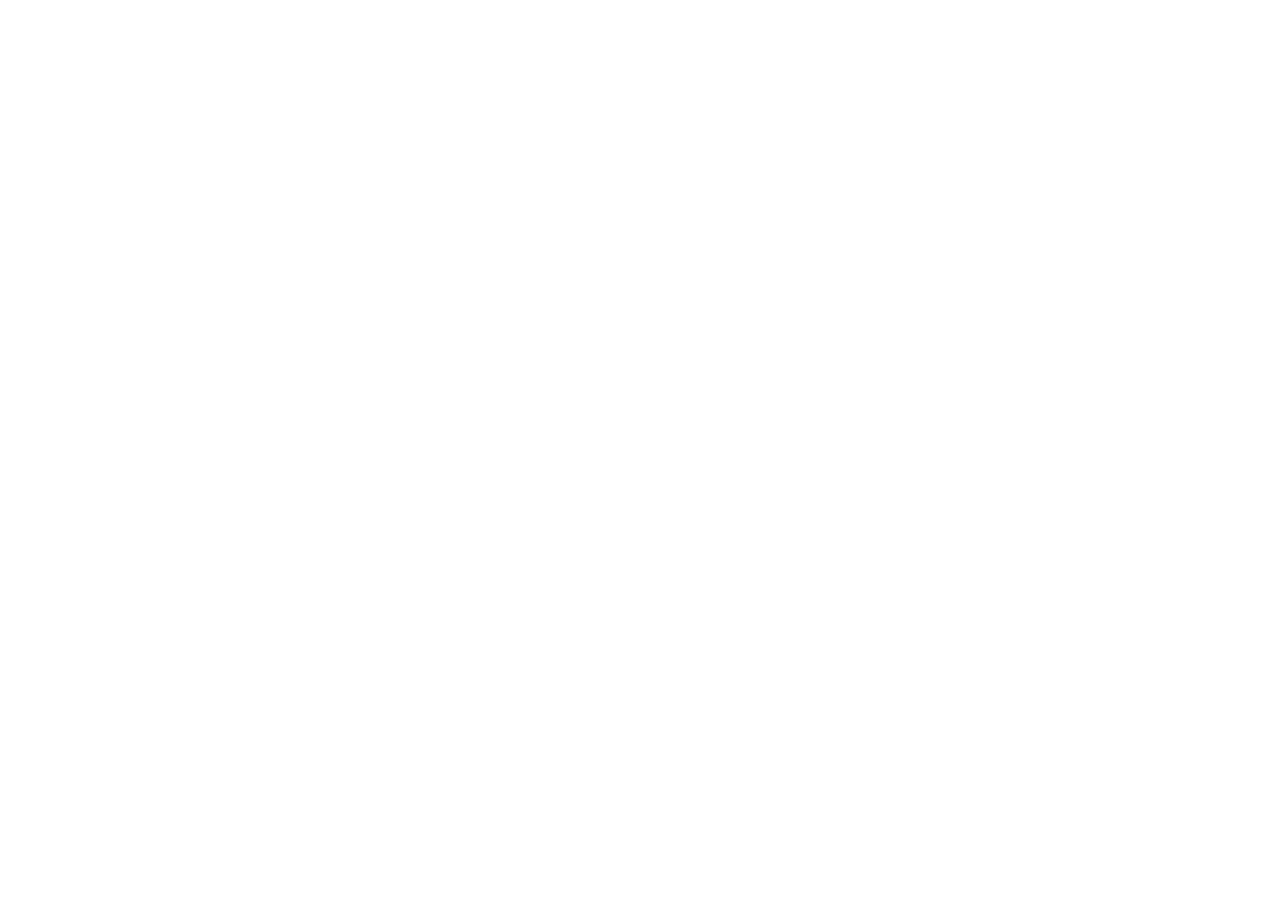
==== index.html @ 429da4ff "Create index.html" ====
<!DOCTYPE html>
<html lang="pt-br">
<head>
    <meta charset="UTF-8">
    <meta name="viewport" content="width=device-width, initial-scale=1.0">
    <link rel="icon" href="data:image/svg+xml,<svg xmlns=%22http://www.w3.org/2000/svg%22 viewBox=%2210 0 100 100%22><text y=%22.90em%22 font-size=%2290%22>💻</text></svg>"></link>
    <title>Projeto Redes Sociais</title>
</head>
<body>
    
</body>
</html>
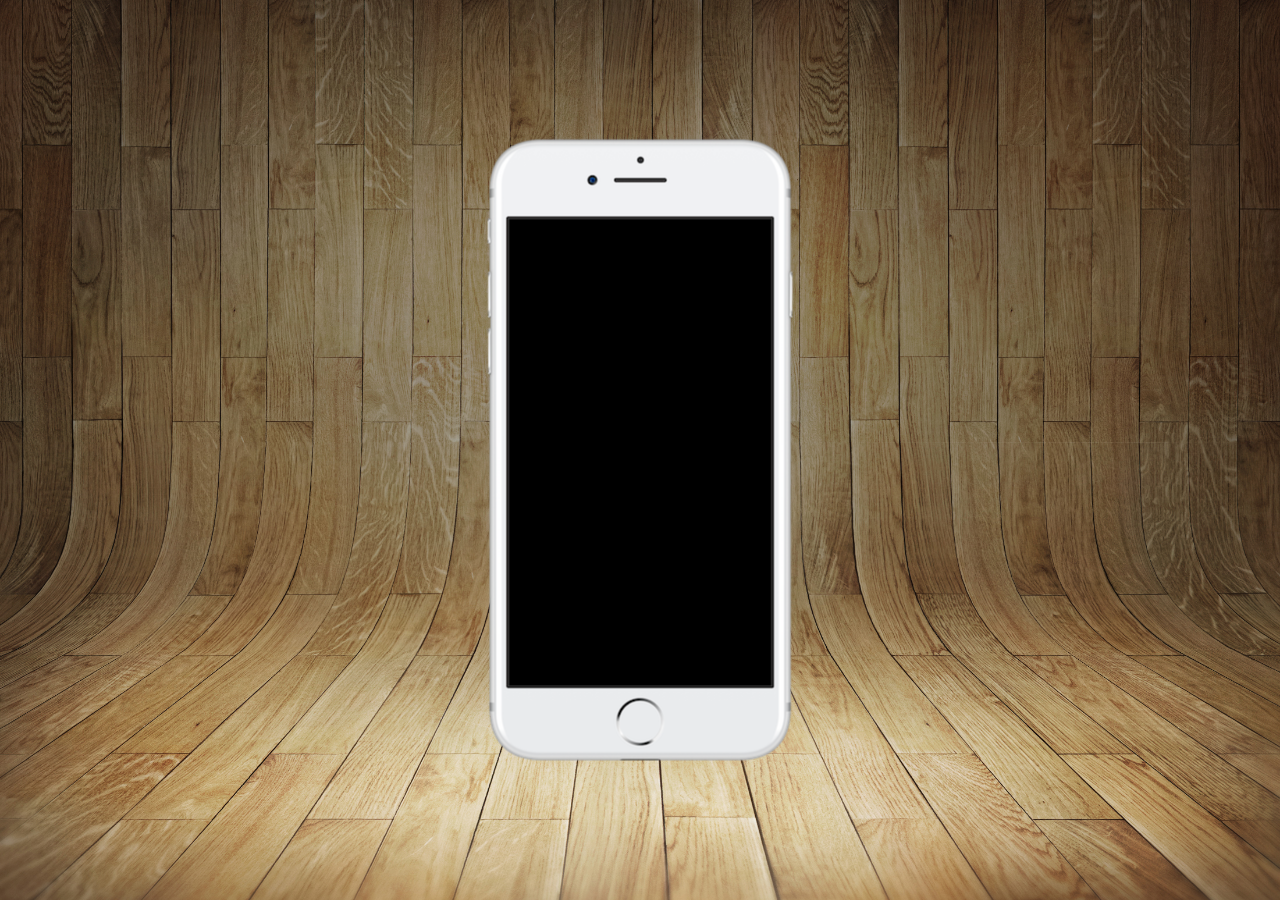
==== commit 6e3ec04c: "criação das folhas de estilo" ====
--- a/index.html
+++ b/index.html
@@ -4,9 +4,17 @@
     <meta charset="UTF-8">
     <meta name="viewport" content="width=device-width, initial-scale=1.0">
     <link rel="icon" href="data:image/svg+xml,<svg xmlns=%22http://www.w3.org/2000/svg%22 viewBox=%2210 0 100 100%22><text y=%22.90em%22 font-size=%2290%22>💻</text></svg>"></link>
+    <link rel="stylesheet" href="estilos/style.css">
     <title>Projeto Redes Sociais</title>
 </head>
 <body>
-    
+    <main>
+        <section id="telefone">
+
+        </section>
+        <section id="redes-sociais">
+
+        </section>
+    </main>
 </body>
 </html>--- a/estilos/style.css
+++ b/estilos/style.css
@@ -0,0 +1,34 @@
+@charset "UTF-8";
+
+* {
+    margin: 0px;
+    padding: 0px;
+    font-family: Arial, Helvetica, sans-serif;
+}
+
+html, body {
+    height: 100vh;
+    width: 100vw;
+    background-color: black;
+}
+
+body {
+    background: url('../imagens/fundo-madeira.jpg') no-repeat top center;
+    background-size: cover;
+    background-attachment: fixed;
+}
+
+main {
+    height: 100vh;
+    position: relative;
+}
+
+section#telefone {
+    position: absolute;
+    top: 50%;
+    left: 50%;
+    transform: translate(-50%, -50%);
+    height: 627px;
+    width: 311px;
+    background: url('../imagens/frame-iphone.png') no-repeat;
+}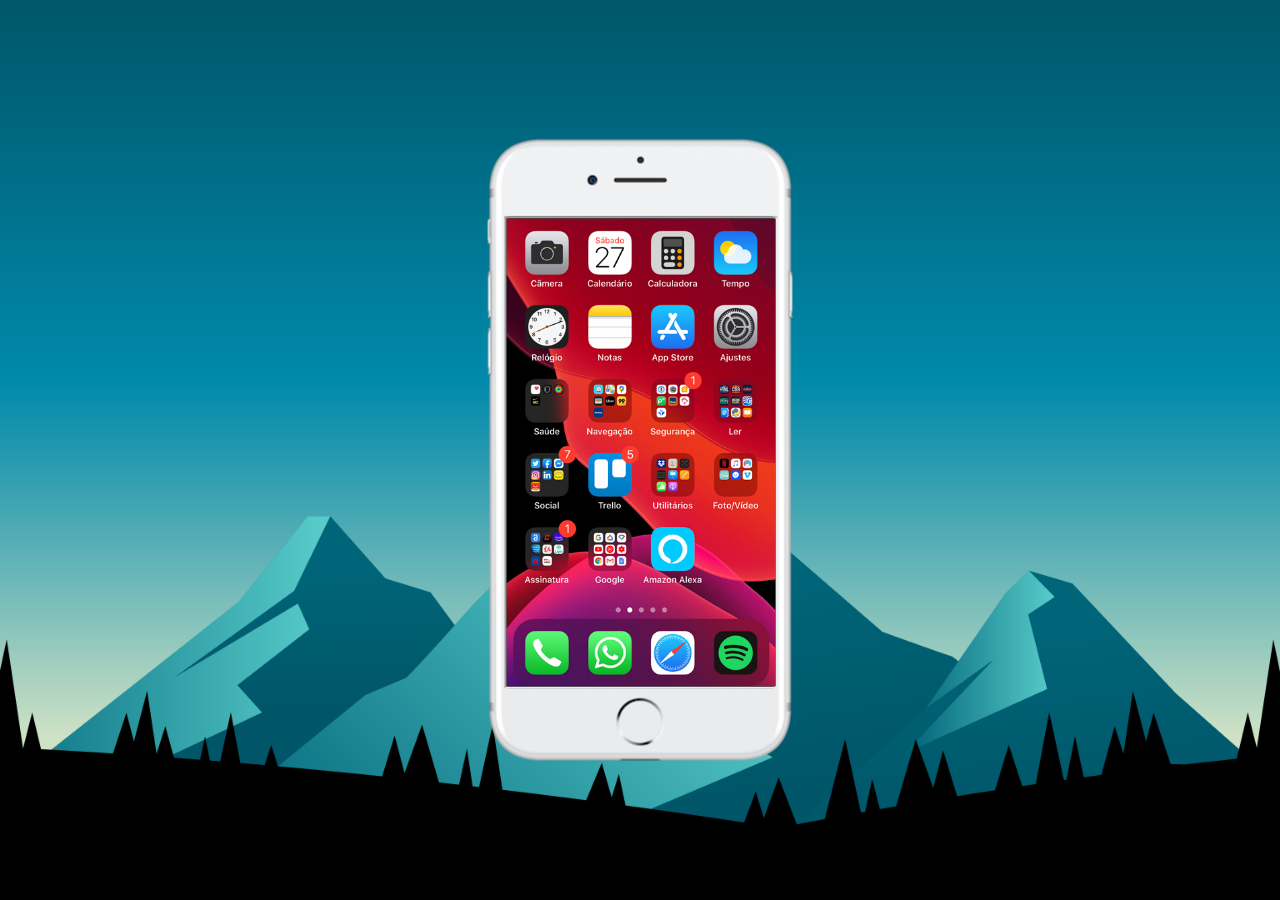
==== commit bba41f10: "criação de tela home" ====
--- a/index.html
+++ b/index.html
@@ -10,7 +10,7 @@
 <body>
     <main>
         <section id="telefone">
-
+            <iframe src="home.html" name="tela" id="tela" ></iframe>
         </section>
         <section id="redes-sociais">
 
--- a/estilos/style.css
+++ b/estilos/style.css
@@ -13,7 +13,7 @@
 }
 
 body {
-    background: url('../imagens/fundo-madeira.jpg') no-repeat top center;
+    background: url('../imagens/background-3.png') no-repeat top center;
     background-size: cover;
     background-attachment: fixed;
 }
@@ -31,4 +31,12 @@
     height: 627px;
     width: 311px;
     background: url('../imagens/frame-iphone.png') no-repeat;
+}
+
+iframe#tela {
+    position: relative;
+    top: 80px;
+    left: 20px;
+    width: 269px;
+    height: 468px;
 }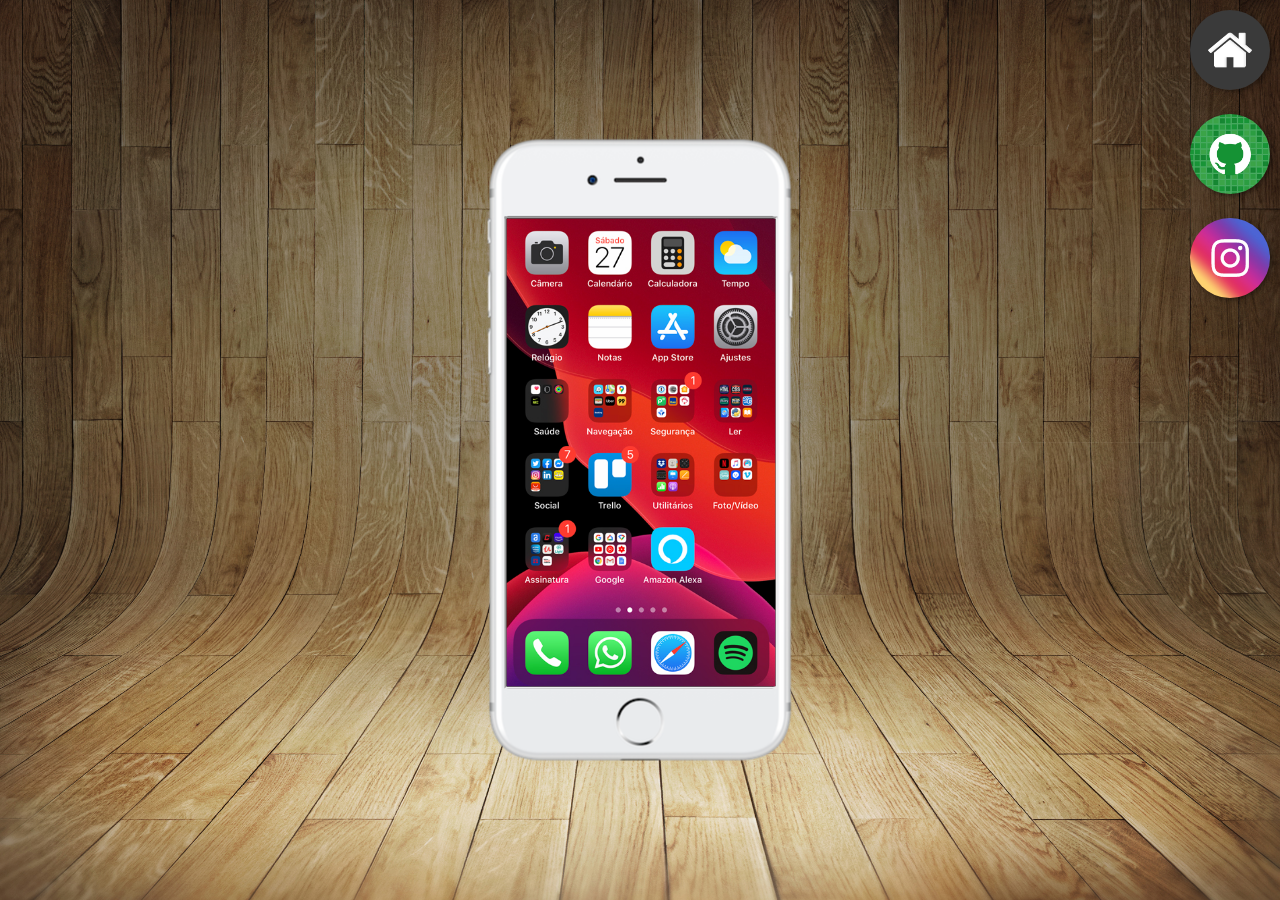
==== commit 557ace68: "criação de novos estilos" ====
--- a/index.html
+++ b/index.html
@@ -13,7 +13,9 @@
             <iframe src="home.html" name="tela" id="tela" ></iframe>
         </section>
         <section id="redes-sociais">
-
+            <a href="home.html" target="tela"> <img src="imagens/logo-home.jpg" alt="Home"></a> <br>
+            <a href="" target="tela"><img src="imagens/logo-github.jpg" alt="Github"></a> <br>
+            <a href="" target="tela"> <img src="imagens/logo-instagram.jpg" alt="Instagram"></a> <br>
         </section>
     </main>
 </body>
--- a/estilos/style.css
+++ b/estilos/style.css
@@ -13,9 +13,10 @@
 }
 
 body {
-    background: url('../imagens/background-3.png') no-repeat top center;
+    background: url('../imagens/fundo-madeira.jpg') no-repeat top center;
     background-size: cover;
     background-attachment: fixed;
+    position: absolute;
 }
 
 main {
@@ -39,4 +40,21 @@
     left: 20px;
     width: 269px;
     height: 468px;
+}
+section#redes-sociais {
+    text-align: right;
+}
+section#redes-sociais img {
+    width: 80px;
+    margin: 10px;
+    border-radius: 50%;
+    box-shadow: 2px 2px 5px rgba(0, 0, 0, 0.411);
+    box-sizing: border-box;
+}
+
+section#redes-sociais img:hover {
+    border: 2px solid white;
+    transform: translate(-3px, -3px);
+    box-shadow: 5px 5px 10px rgba(0, 0, 0, 0.63);
+    transition: transform .5s;
 }